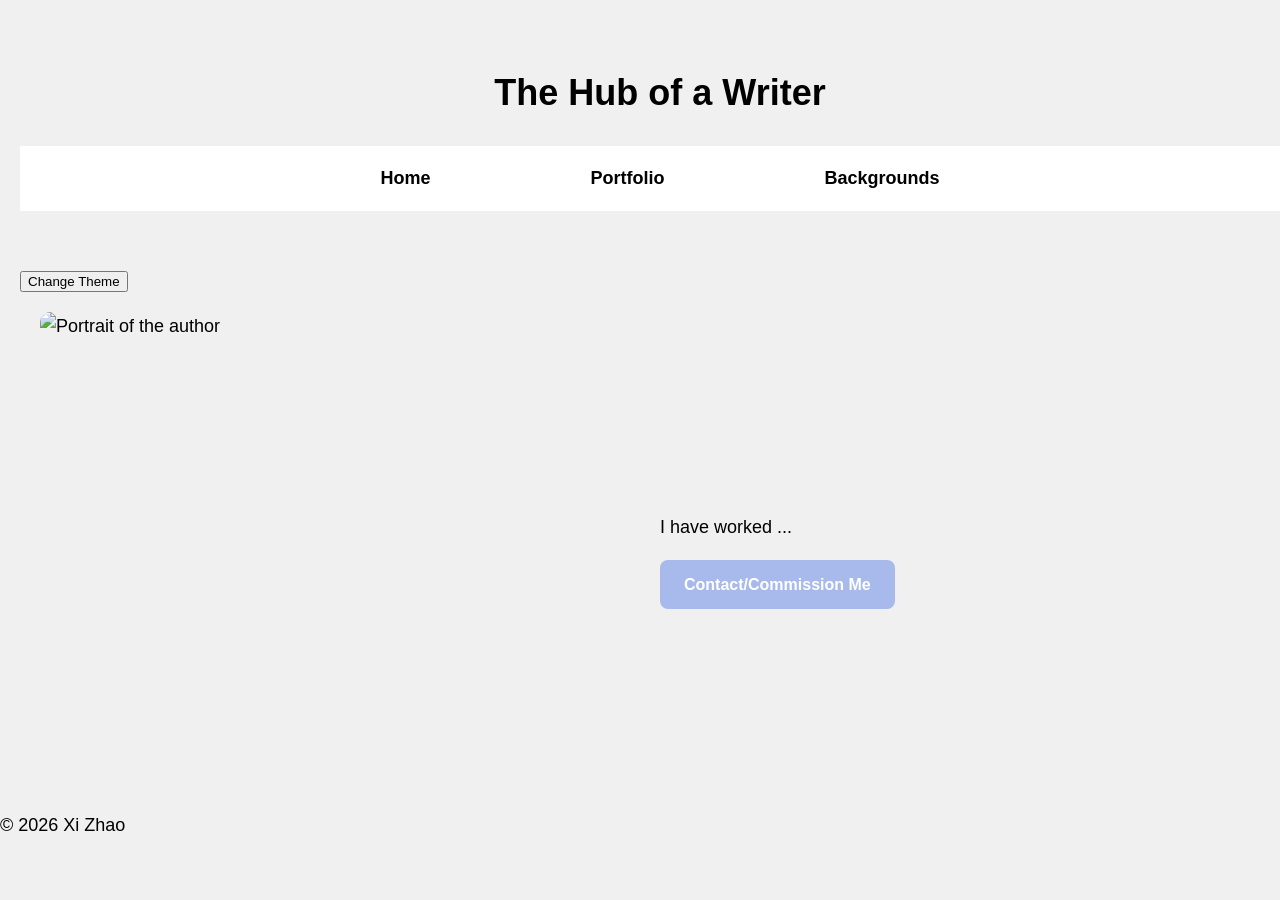
==== index.html @ 45bbf228 "Update Home link to point to index.html" ====
<!DOCTYPE html>
<html lang="en">
<head>
  <meta charset="UTF=8">
  <meta name="viewport" content="width=device-width, initial-scale=1.0">
  <title>Xi Zhao | Home</title>
  <link rel="stylesheet" href="finalstyle.css">
  <script src="finalscript.js" defer></script>
  </head>
<body>
  <header>
    <h1>The Hub of a Writer</h1>
          <nav>
            <a href="index.html">Home</a>
            <a href="portfolio.html">Portfolio</a>
            <a href="media.html">Backgrounds</a>
          </ul>
        </nav>

    </header>

    <main id="main-content">
      <button id="theme-toggle">Change Theme</button>

        <section class="content-container">

          <img src="sequoia600.jpg" 
              srcset="sequoia600.jpg 1x, sequoia1200.jpg 2x" 
              alt="Portrait of the author" 
              width="600" height="481" class="right-img">
            <div class="text-area">
              <p>I have worked ...</p>
              <a href="mailto:xz5210@nyu.edu?subject=Commission" class="btn">Contact/Commission Me</a>
            </div>
        </section>
    </main>

    <footer>
        <p>&copy; 2026 Xi Zhao</p>
    </footer>
</body>
</html>
---- finalstyle.css ----
@font-face {
    font-family: 'Montserrat';
    src: url('Montserrat-Light.ttf') format('truetype');
}

body {
    font-family: 'Montserrat', sans-serif;
    font-size: 18px;
    margin: 0;
    line-height: 1.6;
    background-color: #F0F0F0
}


nav{
    display: flex;
    flex-direction: row; 
    gap: 160px;
    background: #fff; 
    justify-content: center;
    padding: 1em 0;
    width: 100%;
}


nav a { color: black; text-decoration: none; font-weight: bold;}
nav a:visited{ color: gray; }
nav a:hover { color: #A7BAEB; } 
nav a:active { color: red; }



header {
    display: flex;
    flex-direction: column; 
    align-items: center;    
    text-align: center;    
    padding: 40px 20px;    
    width: 100%;
}

.content-container {
    display: flex;
    width: 100%;             
    max-width: 1200px;       
    margin: 0 auto;          
    justify-content: space-between; 
    align-items: center;     
}

.text-area {
    flex: 1;                 
    padding-right: 20px;   
    padding-left: 20px;    
}

.right-img {
    border-radius: 10px;
    flex-shrink: 0;          
    max-width: 600px;        
    height: auto;          
}



.portfolio-grid {
    display: grid;
  
    grid-template-columns: 1fr; 
    gap: 20px;
    padding: 20px;
}

.portfolio-image {
    display: flex;
    justify-content: center; 
    padding: 20px 0;         
    width: 100%;
}

.portfolio-image img {
    max-width: 90%;         
    height: auto;            
    border-radius: 15px;     
    box-shadow: 0px 4px 20px rgba(0,0,0,0.1);
}

.work-item {
    border: 1px solid #ddd;
    padding: 15px;
    border-radius: 5px;
    background-color: #fafafa;
    transition: transform 0.2s;
}

.work-item:hover {
    transform: scale(1.02); 
    box-shadow: 0px 4px 10px rgba(0,0,0,0.1);
}


@media (min-width: 768px) {
    .portfolio-grid {
        grid-template-columns: repeat(3, 1fr);
    }
}

@media (max-width: 767px) {

    nav{
    display: flex;
    flex-direction: column; 
}    

    .content-container {
        flex-direction: column-reverse; 
        align-items: center;
        text-align: center;
    }

    .text-area {
        max-width: 100%;
        padding-right: 10px; 
        display: flex;
        flex-direction: column;
        align-items: center; 
    }

    .right-img {
        width: 100%;     
        max-width: 400px; 
        margin-bottom: 20px; 
    }

}


.dark-mode {
    background-color: #222;
    color: #f4f4f4;

}

.dark-mode nav {
    background-color: #111; 
}


.dark-mode nav a {
    color: white; 
}


.dark-mode .work-item {
    background-color: #333; 
    border-color: #444;    
    color: #f4f4f4;

}

.dark-mode .btn {
    background-color: #5566aa; 
}

.dark-mode .portfolio-image img {
    opacity: 0.8;           
}


#theme-toggle {
    margin: 20px; 
}


.btn {
    display: inline-block;
    text-decoration: none;
    border: 1px black;
    cursor: pointer;

    background-color: #A7BAEB; 
    color: white;
    font-weight: bold;
    font-size: 16px;

  
    padding: 12px 24px;       
    border-radius: 8px;
}





.video-container {
    display: flex;
    flex-direction: column;
    align-items: center;
    padding: 40px 20px;
    background-color: #f9f9f9; 
}

.styled-video {
    border-radius: 12px;
    box-shadow: 0px 10px 30px rgba(0,0,0,0.2);
    max-width: 100%; 
}

.caption {
    font-style: italic;
    margin-top: 10px;
    color: #555;
}


.edu-content {
    max-width: 800px;
    margin: 40px auto;
    padding: 0 20px;
}

.edu-item {
    margin-bottom: 30px;
    border-left: 4px solid #A7BAEB; /
    padding-left: 20px;
}


.dark-mode .video-container {
    background-color: #1a1a1a;
}

.dark-mode .caption {
    color: #bbb;
}
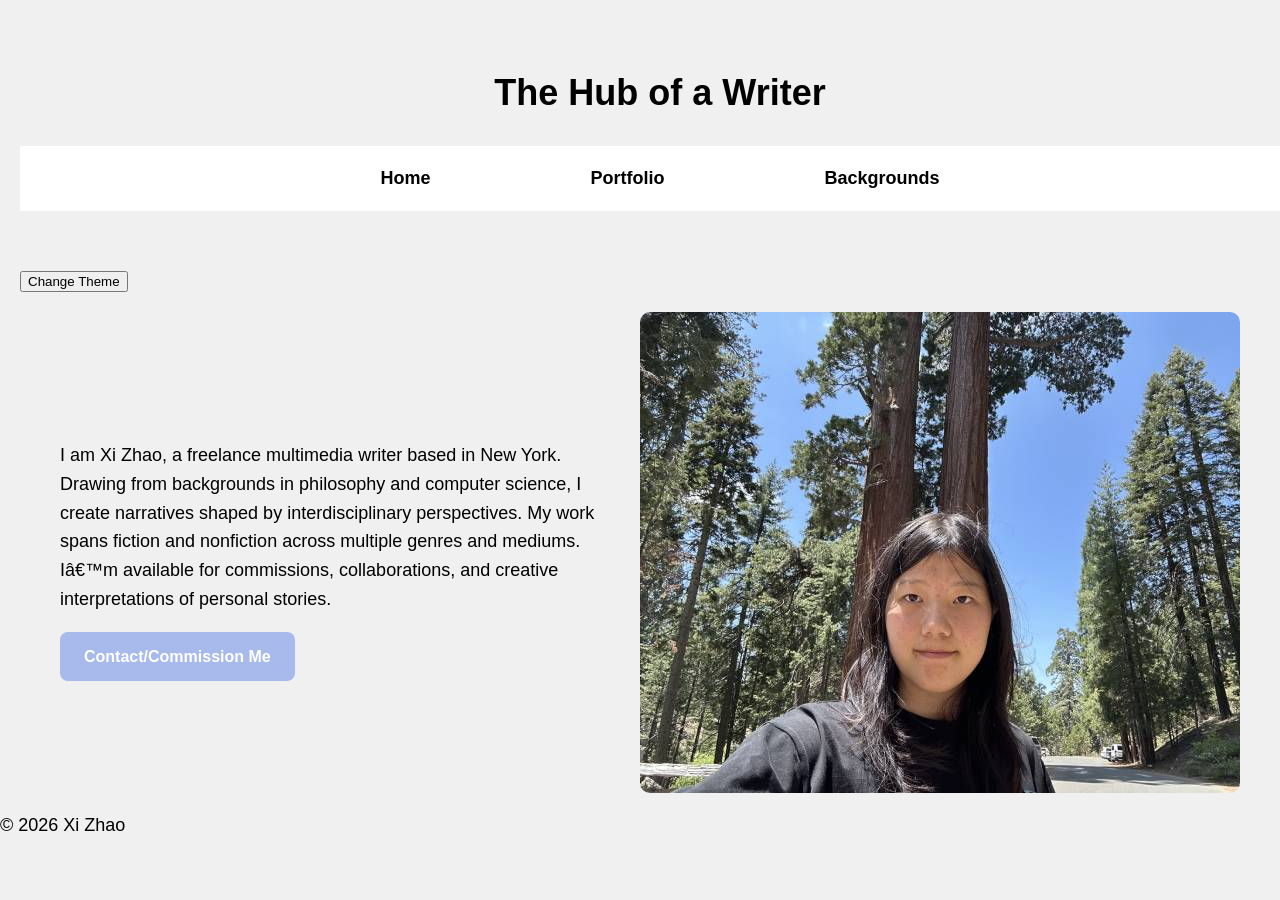
==== commit 54454d14: "Revise author introduction and update image placement Updated the content in the text area and added" ====
--- a/index.html
+++ b/index.html
@@ -14,8 +14,7 @@
             <a href="index.html">Home</a>
             <a href="portfolio.html">Portfolio</a>
             <a href="media.html">Backgrounds</a>
-          </ul>
-        </nav>
+          </nav>
 
     </header>
 
@@ -24,14 +23,17 @@
 
         <section class="content-container">
 
-          <img src="sequoia600.jpg" 
+
+            <div class="text-area">
+              <p>I am Xi Zhao, a freelance multimedia writer based in New York. Drawing from backgrounds in philosophy and computer science, I create narratives shaped by interdisciplinary perspectives. My work spans fiction and nonfiction across multiple genres and mediums. I’m available for commissions, collaborations, and creative interpretations of personal stories.</p> 
+              <a href="mailto:xz5210@nyu.edu?subject=Commission" class="btn">Contact/Commission Me</a>
+            </div>
+
+            <img src="sequoia600.jpg" 
               srcset="sequoia600.jpg 1x, sequoia1200.jpg 2x" 
               alt="Portrait of the author" 
               width="600" height="481" class="right-img">
-            <div class="text-area">
-              <p>I have worked ...</p>
-              <a href="mailto:xz5210@nyu.edu?subject=Commission" class="btn">Contact/Commission Me</a>
-            </div>
+            
         </section>
     </main>
 
